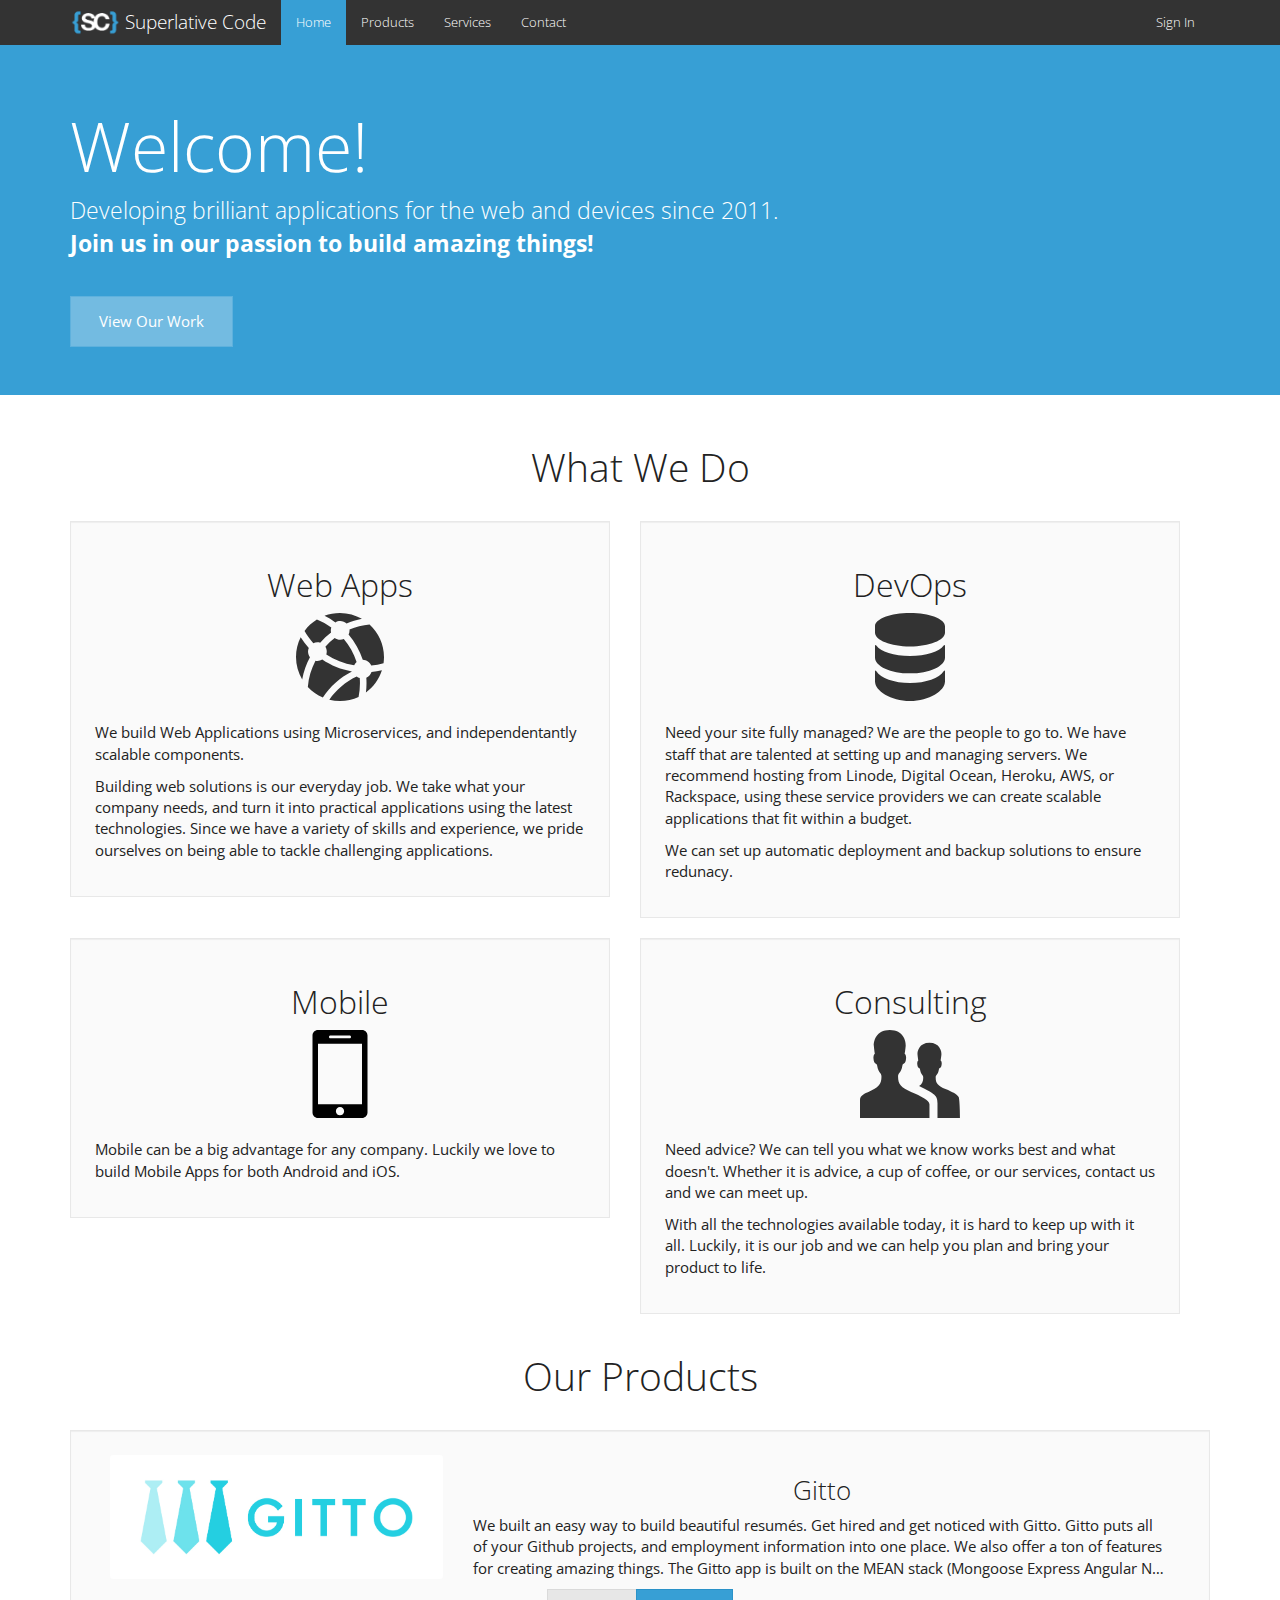
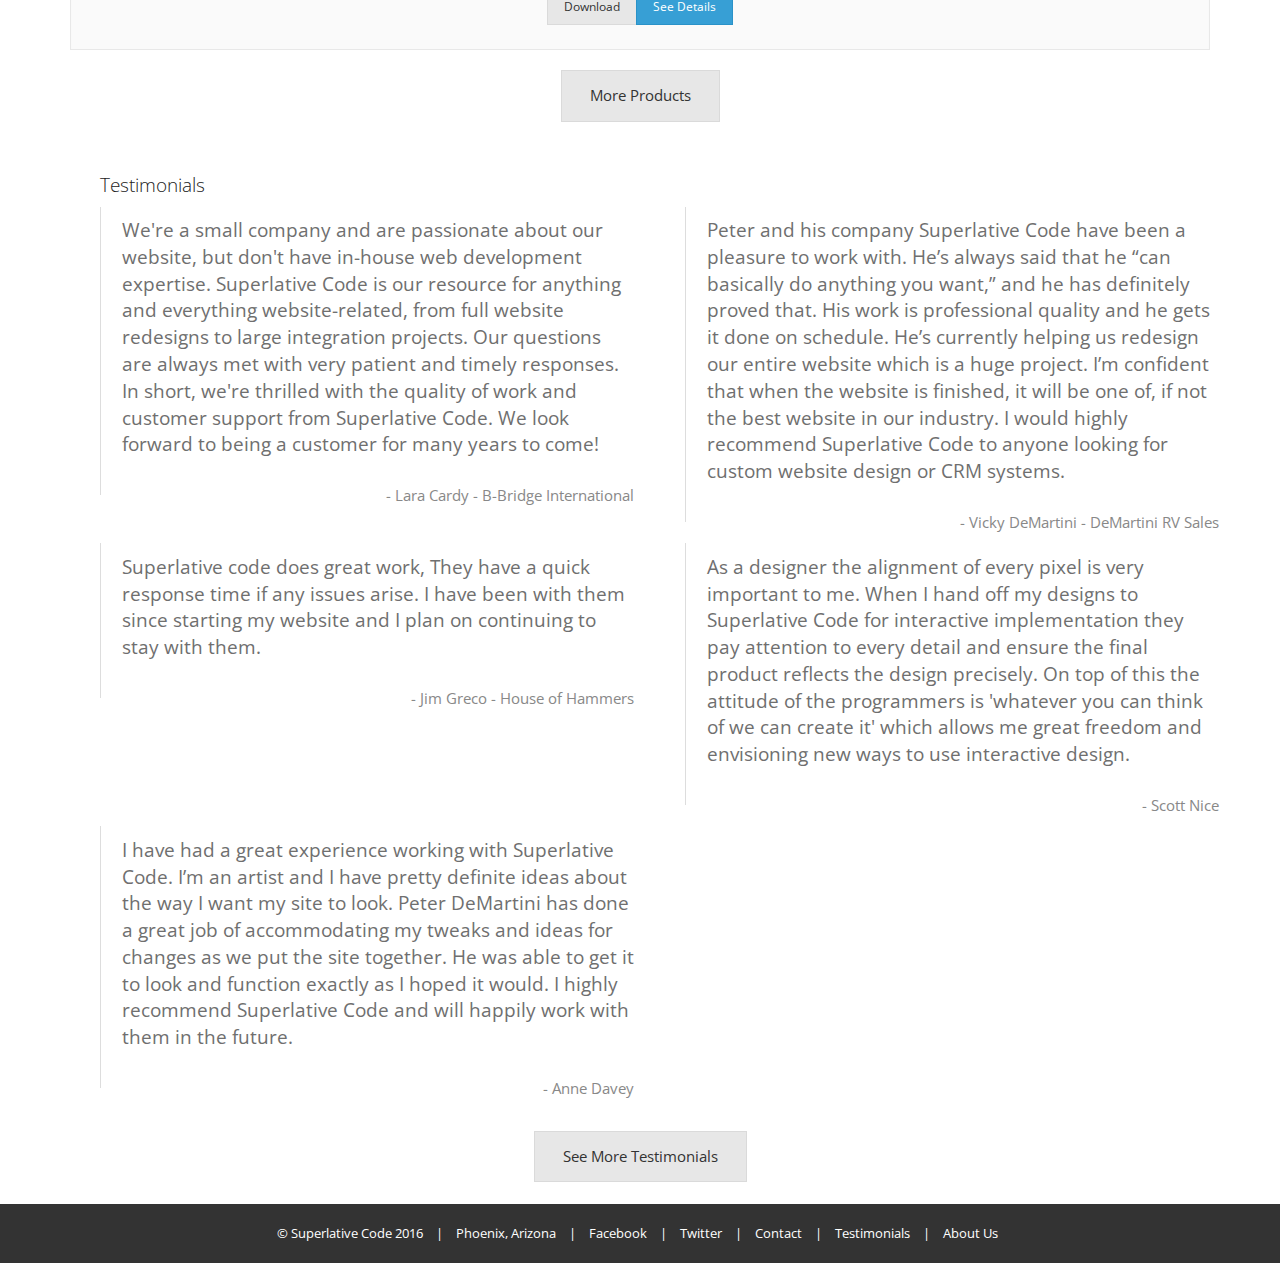
==== index.html @ 70eb0d3c "transfer from old" ====
<!doctype html>
<head>
<script type="text/javascript">var _sf_startpt=(new Date()).getTime()</script>
<meta charset="utf-8">
<title> SC | Developer | Phoenix AZ</title>
<meta name="viewport" content="width=device-width, initial-scale=1.0">
<meta name="description" content="Web application developer based out of Phoenix, AZ. Build full stack applications in Node.js and PHP.">
<meta name="author" content="Superlative Code | Peter DeMartini">
<link rel="stylesheet" type="text/css" href="themes/sc2/css/ekko-lightbox.min.css" media="screen"/>
<link rel="stylesheet" type="text/css" href="assets/css/highlight.min.css" media="screen"/>
<link rel="stylesheet" type="text/css" href="themes/sc2/css/bootstrap.css" media="screen"/>
<link rel="stylesheet" type="text/css" href="themes/sc2/css/main.css" media="screen"/>
<link rel="stylesheet" type="text/css" href="themes/sc2/css/font-awesome.css" media="screen"/>
<link rel="stylesheet" type="text/css" href="themes/sc2/screen.css" media="screen"/>
<link rel="shortcut icon" href="favicon.ico">
<style type="text/css">body{padding-top:40px;padding-bottom:0px;}</style>
</head>
<body>
<div class="navbar navbar-fixed-top navbar-default">
<div class="container">
<div class="navbar-header">
<button type="button" class="navbar-toggle" data-toggle="collapse" data-target=".navbar-collapse">
<span class="icon-bar"></span><span class="icon-bar"></span><span class="icon-bar"></span>
</button>
<a class="navbar-brand" href="index.html"><img class="nav-logo-sc" src="themes/sc2/images/nav-logo.png" width="50px"></a><a class="navbar-brand navbar-brand-text-sc" href="index.html">Superlative Code</a>
</div>
<div class="navbar-collapse collapse">
<ul class="nav navbar-nav">
<li class="active"><a href="index.html">Home</a></li>
<li><a href="products.html">Products</a></li>
<li><a href="services.html">Services</a></li>
<li><a href="contact.html">Contact</a></li>
</ul>
<span class="navbar-right">
<ul class="nav navbar-nav">
<li><a href="login.html">Sign In</a></li>
</ul>
</span>
</div>
 
</div>
</div>
<div class="jumbotron">
<div class="container">
<h1>Welcome!</h1>
<p>Developing brilliant applications for the web and devices since 2011.<br/><strong>Join us in our passion to build amazing things!</strong></p>
<br/><a href="work.html" class="btn btn-large btn-info">View Our Work</a> </div>
</div>
<div class="container">  
<div class="row">
<center>
<h1>What We Do</h1>
</center><br>
<div class="row container">
<div class="col-lg-6">
<div class="well well-lg">
<h2 class="text-center">Web Apps<br></h2>
<center>
<img src="themes/sc2/images/web.svg" alt="Web Application Development" width="88px" class="center-block">
</center><br>
<p>We build Web Applications using Microservices, and independentantly scalable components.</p>
<p>Building web solutions is our everyday job. We take what your company needs, and turn it into practical applications using the latest technologies. Since we have a variety of skills and experience, we pride ourselves on being able to tackle challenging applications.</p>
</div>
</div>
<div class="col-lg-6">
<div class="well well-lg">
<h2 class="text-center">DevOps<br></h2>
<center>
<img src="themes/sc2/images/server.svg">
</center><br>
<p>Need your site fully managed? We are the people to go to. We have staff that are talented at setting up and managing servers. We recommend hosting from Linode, Digital Ocean, Heroku, AWS, or Rackspace, using these service providers we can create scalable applications that fit within a budget.</p>
<p>We can set up automatic deployment and backup solutions to ensure redunacy.</p>
</div>
</div>
</div>
<div class="row container">
<div class="col-lg-6">
<div class="well well-lg">
<h2 class="text-center">Mobile<br></h2>
<center>
<img src="themes/sc2/images/mobile.svg" alt="PHP Application Development" width="88px" class="center-block">
</center><br>
<p>Mobile can be a big advantage for any company. Luckily we love to build Mobile Apps for both Android and iOS.</p>
</div>
</div>
<div class="col-lg-6">
<div class="well well-lg">
<h2 class="text-center">Consulting</h2>
<center>
<img src="themes/sc2/images/people.svg">
</center><br>
<p>Need advice? We can tell you what we know works best and what doesn't. Whether it is advice, a cup of coffee, or our services, contact us and we can meet up.</p>
<p>With all the technologies available today, it is hard to keep up with it all. Luckily, it is our job and we can help you plan and bring your product to life.</p>
</div>
</div>
</div>
</div>
<div class="row">
<div class="col-md-12">
<center>
<h1>Our Products</h1>
</center><br>
<div class="well well-lg">
<div class="col-md-4">
<a href="products/7/gitto.html" title="Gitto Logo">
<img src="uploads/images/123.jpg" alt="Gitto Logo" class="img-rounded img-responsive"/>
</a>
</div>
<div class="col-md-8 ">
<h3 class="text-center">Gitto</h3>
<p>We built an easy way to build beautiful resumés. Get hired and get noticed with Gitto. Gitto puts all of your Github projects, and employment information into one place. We also offer a ton of features for creating amazing things.
The Gitto app is built on the MEAN stack (Mongoose Express Angular N&hellip;</p>
</div>
<br>
<center>
<div class="btn-group">
<a href="http://superlativecode.com/products/download/7" class="btn btn-default btn-sm">Download</a>
<a href="products/7/gitto.html" class="btn btn-primary btn-sm">See Details</a>
</div>
</center>
</div>
<center>
<a class="btn btn-default" href="products.html">More Products</a>
</center><br>
<br>
</div>
</div>
<div class="container">
<div class="container">
<h4>Testimonials</h4>
<div class="row">
<div class="col-md-6">
<blockquote>
We're a small company and are passionate about our website, but don't have in-house web development expertise. Superlative Code is our resource for anything and everything website-related, from full website redesigns to large integration projects. Our questions are always met with very patient and timely responses. In short, we're thrilled with the quality of work and customer support from Superlative Code. We look forward to being a customer for many years to come!<br>
<br>
<span class="pull-right quote-name">- Lara Cardy - B-Bridge International</span>
</blockquote>
</div>
<div class="col-md-6">
<blockquote>
Peter and his company Superlative Code have been a pleasure to work with. He’s always said that he “can basically do anything you want,” and he has definitely proved that. His work is professional quality and he gets it done on schedule. He’s currently helping us redesign our entire website which is a huge project. I’m confident that when the website is finished, it will be one of, if not the best website in our industry. I would highly recommend Superlative Code to anyone looking for custom website design or CRM systems.<br>
<br>
<span class="pull-right quote-name">- Vicky DeMartini - DeMartini RV Sales</span>
</blockquote>
</div>
<div class="col-md-6">
<blockquote>
Superlative code does great work, They have a quick response time if any issues arise. I have been with them since starting my website and I plan on continuing to stay with them.<br>
<br>
<span class="pull-right quote-name">- Jim Greco - House of Hammers</span>
</blockquote>
</div>
<div class="col-md-6">
<blockquote>
As a designer the alignment of every pixel is very important to me. When I hand off my designs to Superlative Code for interactive implementation they pay attention to every detail and ensure the final product reflects the design precisely. On top of this the attitude of the programmers is 'whatever you can think of we can create it' which allows me great freedom and envisioning new ways to use interactive design.<br>
<br>
<span class="pull-right quote-name">- Scott Nice</span>
</blockquote>
</div>
<div class="col-md-6">
<blockquote>
I have had a great experience working with Superlative Code. I’m an artist and I have pretty definite ideas about the way I want my site to look. Peter DeMartini has done a great job of accommodating my tweaks and ideas for changes as we put the site together. He was able to get it to look and function exactly as I hoped it would. I highly recommend Superlative Code and will happily work with them in the future.<br>
<br>
<span class="pull-right quote-name">- Anne Davey</span>
</blockquote>
</div>
</div>
</div>
</div><br>
<center>
<a class="btn center btn-default" href="quotes.html">See More Testimonials</a>
</center><br>
</div>
</div>
<footer class="dark">
<div class="container">
<div class="row text-center">
<div class="col-md-12">
<ul class="list-unstyled list-inline">
<li>&copy; Superlative Code 2016</li>
<li>|</li>
<li>Phoenix, Arizona</li>
<li>|</li>
<li><a href="https://www.facebook.com/pages/Superlative-Code/153546214718358">Facebook</a></li>
<li>|</li>
<li><a href="https://twitter.com/SuperlativeCode">Twitter</a></li>
<li>|</li>
<li><a href="contact.html">Contact</a></li>
<li>|</li>
<li><a href="quotes.html">Testimonials</a></li>
<li>|</li>
<li><a href="contact.html">About Us</a></li>
</ul>
</div>
</div>
</div>
</footer>
<div id="debug"></div>
 
<script src="http://ajax.googleapis.com/ajax/libs/jquery/1.7.2/jquery.min.js"></script>
<script>window.jQuery || document.write('<script src="assets/js/jquery-1.7.2.min.js"><\/script>')</script>
 
<script type="text/javascript" src="themes/sc2/js/jquery.sharrre.min.js"></script>
<script type="text/javascript" src="themes/sc2/js/ekko-lightbox.min.js"></script>
<script type="text/javascript" src="themes/sc2/js/jquery.fittext.js"></script>
<script type="text/javascript" src="themes/sc2/js/bootstrap.min.js"></script>
<script type="text/javascript" src="assets/js/highlight.min.js"></script>
<script type="text/javascript" src="themes/sc2/js/public.js"></script>
<script type='text/javascript'>
$(document).ready(function(){


$(".dropdown-toggle").dropdown();$(".tooltips").tooltip();

});

</script>
<script>
  (function(i,s,o,g,r,a,m){i['GoogleAnalyticsObject']=r;i[r]=i[r]||function(){
  (i[r].q=i[r].q||[]).push(arguments)},i[r].l=1*new Date();a=s.createElement(o),
  m=s.getElementsByTagName(o)[0];a.async=1;a.src=g;m.parentNode.insertBefore(a,m)
  })(window,document,'script','//www.google-analytics.com/analytics.js','ga');

  ga('create', 'UA-24667430-1', 'superlativecode.com');
  ga('send', 'pageview');

</script>
<script type="text/javascript">
  var _sf_async_config = { uid: 54419, domain: 'superlativecode.com', useCanonical: true };
  (function() {
    function loadChartbeat() {
      window._sf_endpt = (new Date()).getTime();
      var e = document.createElement('script');
      e.setAttribute('language', 'javascript');
      e.setAttribute('type', 'text/javascript');
      e.setAttribute('src','//static.chartbeat.com/js/chartbeat.js');
      document.body.appendChild(e);
    };
    var oldonload = window.onload;
    window.onload = (typeof window.onload != 'function') ?
      loadChartbeat : function() { oldonload(); loadChartbeat(); };
  })();
</script>
</body>
</html>
---- assets/css/highlight.min.css ----
.hljs{display:block;padding:.5em;}.hljs,.hljs-subst,.hljs-tag .hljs-title,.lisp .hljs-title,.clojure .hljs-built_in,.nginx .hljs-title{color:black}.hljs-string,.hljs-title,.hljs-constant,.hljs-parent,.hljs-tag .hljs-value,.hljs-rules .hljs-value,.hljs-rules .hljs-value .hljs-number,.hljs-preprocessor,.hljs-pragma,.haml .hljs-symbol,.ruby .hljs-symbol,.ruby .hljs-symbol .hljs-string,.hljs-aggregate,.hljs-template_tag,.django .hljs-variable,.smalltalk .hljs-class,.hljs-addition,.hljs-flow,.hljs-stream,.bash .hljs-variable,.apache .hljs-tag,.apache .hljs-cbracket,.tex .hljs-command,.tex .hljs-special,.erlang_repl .hljs-function_or_atom,.asciidoc .hljs-header,.markdown .hljs-header,.coffeescript .hljs-attribute{color:#428bca}.smartquote,.hljs-comment,.hljs-annotation,.hljs-template_comment,.diff .hljs-header,.hljs-chunk,.asciidoc .hljs-blockquote,.markdown .hljs-blockquote{color:#888}.hljs-number,.hljs-date,.hljs-regexp,.hljs-literal,.hljs-hexcolor,.smalltalk .hljs-symbol,.smalltalk .hljs-char,.go .hljs-constant,.hljs-change,.lasso .hljs-variable,.makefile .hljs-variable,.asciidoc .hljs-bullet,.markdown .hljs-bullet,.asciidoc .hljs-link_url,.markdown .hljs-link_url{color:#080}.hljs-label,.hljs-javadoc,.ruby .hljs-string,.hljs-decorator,.hljs-filter .hljs-argument,.hljs-localvars,.hljs-array,.hljs-attr_selector,.hljs-important,.hljs-pseudo,.hljs-pi,.haml .hljs-bullet,.hljs-doctype,.hljs-deletion,.hljs-envvar,.hljs-shebang,.apache .hljs-sqbracket,.nginx .hljs-built_in,.tex .hljs-formula,.erlang_repl .hljs-reserved,.hljs-prompt,.asciidoc .hljs-link_label,.markdown .hljs-link_label,.vhdl .hljs-attribute,.clojure .hljs-attribute,.asciidoc .hljs-attribute,.lasso .hljs-attribute,.coffeescript .hljs-property,.hljs-phony{color:#88F}.hljs-keyword,.hljs-id,.hljs-title,.hljs-built_in,.hljs-aggregate,.css .hljs-tag,.hljs-javadoctag,.hljs-phpdoc,.hljs-yardoctag,.smalltalk .hljs-class,.hljs-winutils,.bash .hljs-variable,.apache .hljs-tag,.go .hljs-typename,.tex .hljs-command,.asciidoc .hljs-strong,.markdown .hljs-strong,.hljs-request,.hljs-status{font-weight:bold}.asciidoc .hljs-emphasis,.markdown .hljs-emphasis{font-style:italic}.nginx .hljs-built_in{font-weight:normal}.coffeescript .javascript,.javascript .xml,.lasso .markup,.tex .hljs-formula,.xml .javascript,.xml .vbscript,.xml .css,.xml .hljs-cdata{opacity:.5}
---- themes/sc2/css/main.css ----
html{background-color:#333;}body{background-color:#fff;}footer.dark{background-color:#333;color:#fff;padding-top:20px;padding-bottom:10px;font-size:10pt;}footer.dark a{color:#fff;}footer.dark a:hover{color:#fff;}section{background-color:#fafafa;padding-top:25px;padding-bottom:25px;margin-top:25px;margin-bottom:25px;}section .well{background-color:#fff;}blockquote{text-align:left;}.quote-name{font-size:11pt;color:#888;}.nav-logo-sc{margin-top:-5px;}.navbar-brand-text-sc{padding-left:5px;}.jumbotron{background-color:#379fd5;color:#fff;}.jumbo-link a{color:#abd6ed;}.jumbo-link a:hover{color:#e1f0f7;}.about-us h1{font-size:25pt!important;}.about-us p{font-size:12pt!important;}.blog-footer{color:#888;}.comments blockquote{font-size:12pt;}.comments ul{list-style-type:none;list-style:none;}.media-body{padding:8px;}#blog-search .form-control{display:inline-block;width:145px;}.pd-5{padding:5px;}.pd-10{padding:10px;}.pd-20{padding:20px;}
---- themes/sc2/screen.css ----
#login{margin:20px auto;padding:19px 29px 14px;max-width:300px;border:1px solid #e5e5e5;-webkit-border-radius:5px;-moz-border-radius:5px;border-radius:5px;background-color:#fff;-webkit-box-shadow:0 1px 2px rgba(0,0,0,0.05);-moz-box-shadow:0 1px 2px rgba(0,0,0,0.05);box-shadow:0 1px 2px rgba(0,0,0,0.05);}#login h2{margin-bottom:10px;font-size:31.5px;line-height:40px;}#profile-form .form-group{margin-bottom:2px;}#register form,#register .alert{display:block;margin:0 auto;max-width:500px;}#tag_cloud{max-width:500px;}#site-title img{margin-top:-5px;}label .required{color:red;}.subtitle{color:gray;}.q{padding:0 5px;color:#000;}.push-right50{margin-left:50px;}.pricing-table th,.pricing-table td{text-align:center!important;}.page-title{margin-bottom:20px;padding-bottom:10px;border-bottom:1px solid #eee;}.help-block{clear:both;padding:10px;}#strength{margin:6px;}#profile-form{display:block;margin:0 auto;}#profile-form .form-group{margin-left:0;}.form-actions{padding-top:10px;}.img-bordered{border:2px solid #eee;}#comments ul{list-style:none;}#comments>.comments{margin-left:0;padding-left:0;}#comments .comment{margin-bottom:0;border-top:1px solid #eee;border-right:1px solid #eee;border-bottom:1px solid #eee;font-size:14px!important;}.tech-lbl{margin:10px;font-weight:400;font-size:16px;line-height:2;}#share-it{display:inline-table;margin-left:-50px;}.sharrre{margin:10px 0 0 50px;float:left;}.sharrre .box a:hover{text-decoration:none;}.sharrre .count{color:#525b67;display:block;font-size:18px;font-weight:700;line-height:40px;height:40px;position:relative;text-align:center;width:70px;-webkit-border-radius:4px;-moz-border-radius:4px;border-radius:4px;border:1px solid #b2c6cc;background:#fbfbfb;background:-moz-linear-gradient(top,#fbfbfb 0%,#f6f6f6 100%);background:-webkit-gradient(linear,left top,left bottom,color-stop(0%,#fbfbfb),color-stop(100%,#f6f6f6));background:-webkit-linear-gradient(top,#fbfbfb 0%,#f6f6f6 100%);background:-o-linear-gradient(top,#fbfbfb 0%,#f6f6f6 100%);background:-ms-linear-gradient(top,#fbfbfb 0%,#f6f6f6 100%);background:linear-gradient(top,#fbfbfb 0%,#f6f6f6 100%);filter:progid:DXImageTransform.Microsoft.gradient(startColorstr='#fbfbfb',endColorstr='#f6f6f6',GradientType=0);}.sharrre .count:before,.sharrre .count:after{content:'';display:block;position:absolute;left:49%;width:0;height:0;}.sharrre .count:before{border:solid 7px transparent;border-top-color:#b2c6cc;margin-left:-7px;bottom:-14px;}.sharrre .count:after{border:solid 6px transparent;margin-left:-6px;bottom:-12px;border-top-color:#fbfbfb;}.sharrre .share{color:#FFF;display:block;font-size:12px;font-weight:700;height:30px;line-height:30px;margin-top:8px;padding:0;text-align:center;text-decoration:none;width:70px;-webkit-border-radius:4px;-moz-border-radius:4px;border-radius:4px;}#twitter .share{text-shadow:1px 0 0 #0077be;filter:dropshadow(color=#0077be,offx=1,offy=0);border:1px solid #0075c5;background:#26c3eb;background:-moz-linear-gradient(top,#26c3eb 0%,#26b3e6 50%,#00a2e1 51%,#0080d6 100%);background:-webkit-gradient(linear,left top,left bottom,color-stop(0%,#26c3eb),color-stop(50%,#26b3e6),color-stop(51%,#00a2e1),color-stop(100%,#0080d6));background:-webkit-linear-gradient(top,#26c3eb 0%,#26b3e6 50%,#00a2e1 51%,#0080d6 100%);background:-o-linear-gradient(top,#26c3eb 0%,#26b3e6 50%,#00a2e1 51%,#0080d6 100%);background:-ms-linear-gradient(top,#26c3eb 0%,#26b3e6 50%,#00a2e1 51%,#0080d6 100%);background:linear-gradient(top,#26c3eb 0%,#26b3e6 50%,#00a2e1 51%,#0080d6 100%);filter:progid:DXImageTransform.Microsoft.gradient(startColorstr='#26c3eb',endColorstr='#0080d6',GradientType=0);box-shadow:0 1px 4px #DDDDDD,0 1px 0 #5cd3f1 inset;}#facebook .share{text-shadow:1px 0 0 #26427e;filter:dropshadow(color=#26427e,offx=1,offy=0);border:1px solid #24417c;background:#5582c9;background:-moz-linear-gradient(top,#5582c9 0%,#33539a 100%);background:-webkit-gradient(linear,left top,left bottom,color-stop(0%,#5582c9),color-stop(100%,#33539a));background:-webkit-linear-gradient(top,#5582c9 0%,#33539a 100%);background:-o-linear-gradient(top,#5582c9 0%,#33539a 100%);background:-ms-linear-gradient(top,#5582c9 0%,#33539a 100%);background:linear-gradient(top,#5582c9 0%,#33539a 100%);filter:progid:DXImageTransform.Microsoft.gradient(startColorstr='#5582c9',endColorstr='#33539a',GradientType=0);box-shadow:0 1px 4px #DDDDDD,0 1px 0 #80a1d6 inset;}#googleplus .share{text-shadow:1px 0 0 #222;filter:dropshadow(color=#222,offx=1,offy=0);border:1px solid #262626;background:#6d6d6d;background:-moz-linear-gradient(top,#6d6d6d 0%,#434343 100%);background:-webkit-gradient(linear,left top,left bottom,color-stop(0%,#6d6d6d),color-stop(100%,#434343));background:-webkit-linear-gradient(top,#6d6d6d 0%,#434343 100%);background:-o-linear-gradient(top,#6d6d6d 0%,#434343 100%);background:-ms-linear-gradient(top,#6d6d6d 0%,#434343 100%);background:linear-gradient(top,#6d6d6d 0%,#434343 100%);filter:progid:DXImageTransform.Microsoft.gradient(startColorstr='#6d6d6d',endColorstr='#434343',GradientType=0);box-shadow:0 1px 4px #DDDDDD,0 1px 0 #929292 inset;}
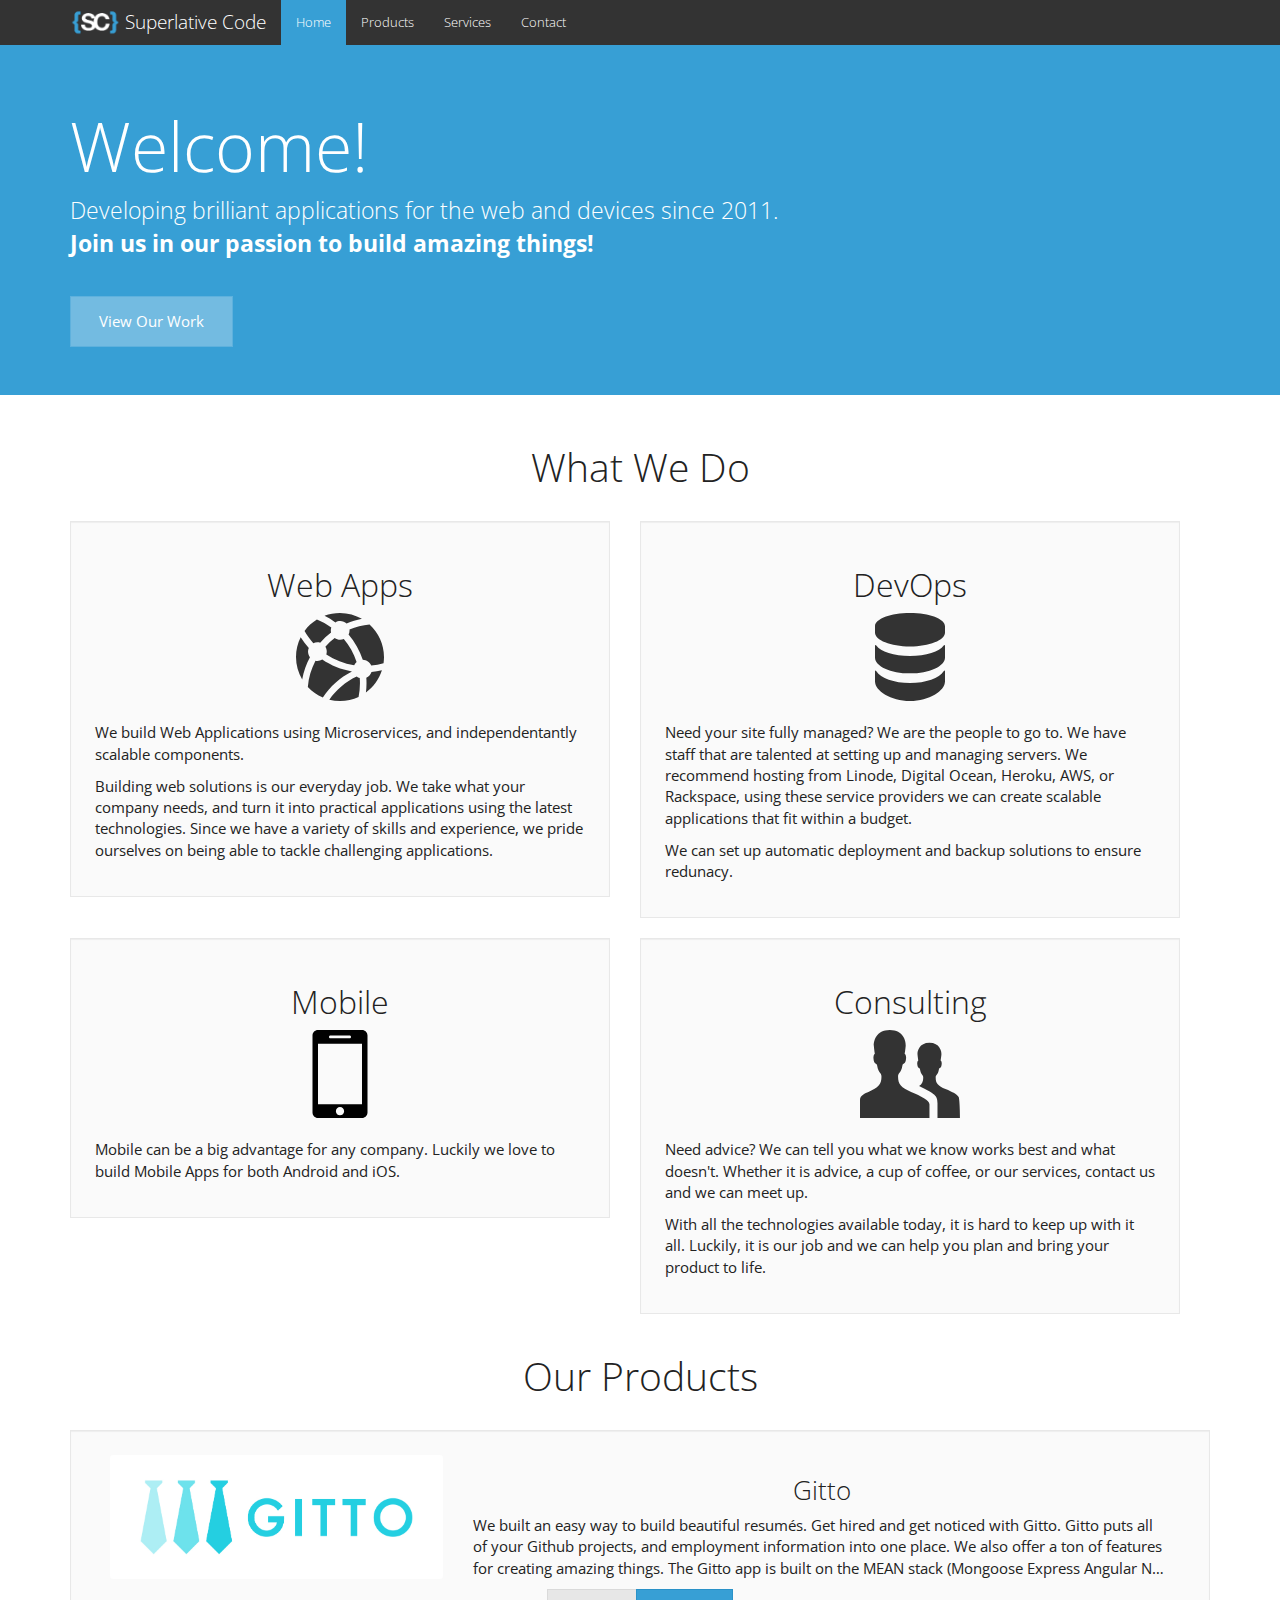
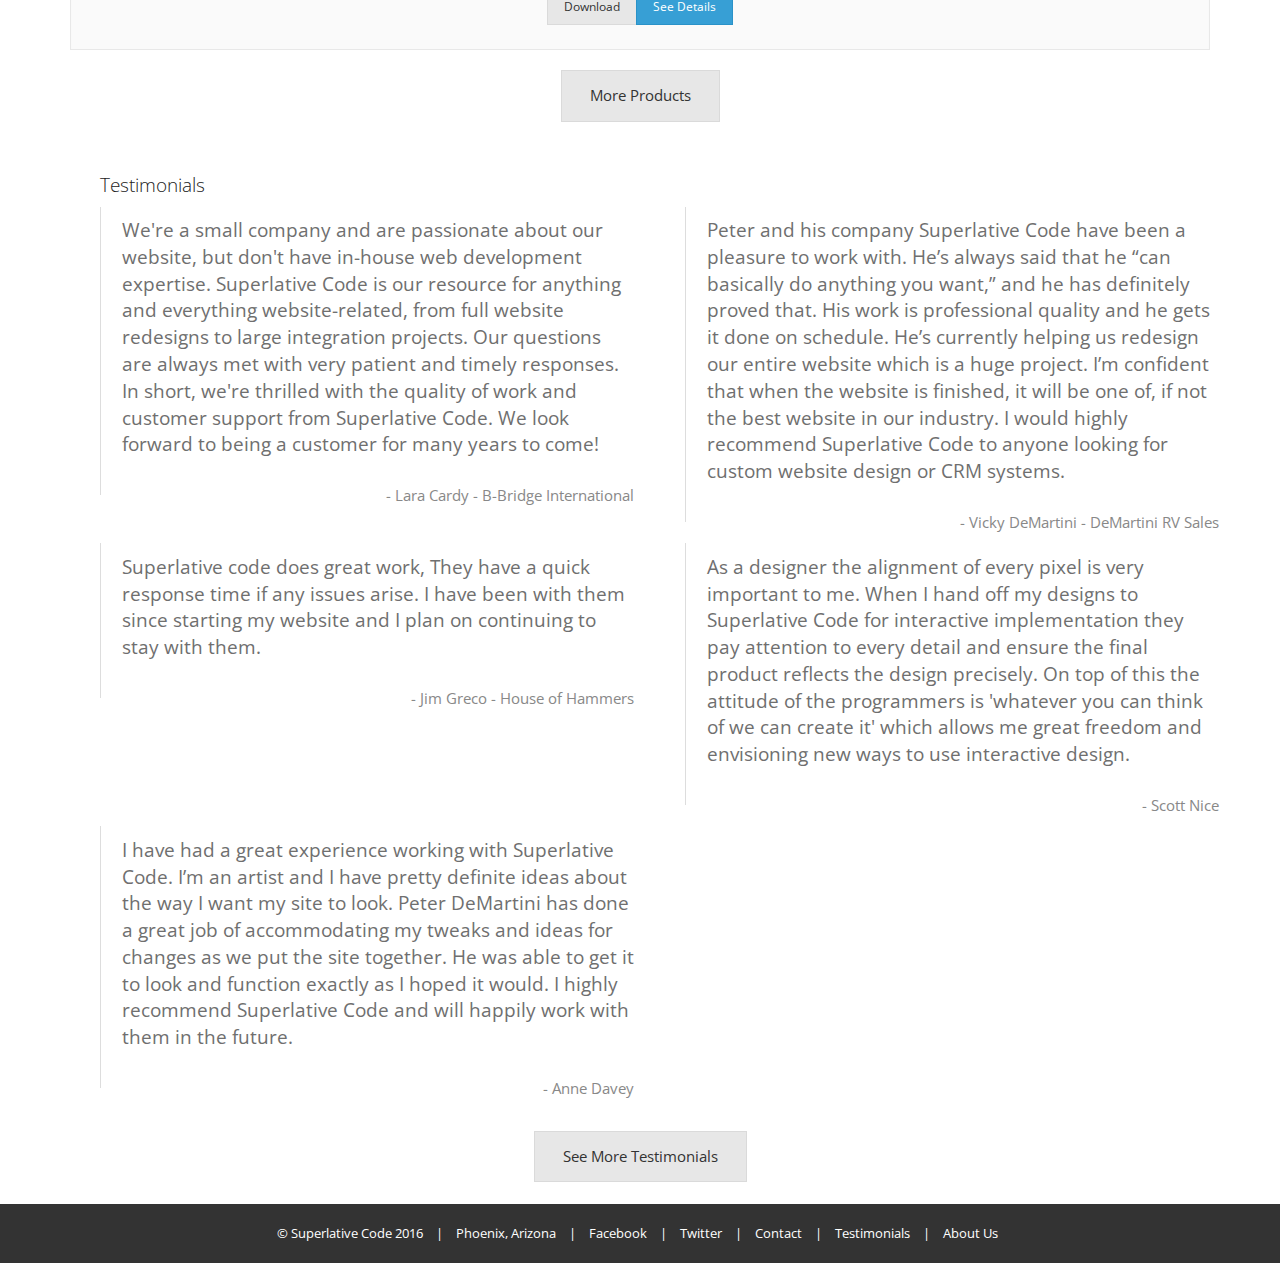
==== commit b5ffc2a7: "made static" ====
--- a/index.html
+++ b/index.html
@@ -33,12 +33,9 @@
 <li><a href="contact.html">Contact</a></li>
 </ul>
 <span class="navbar-right">
-<ul class="nav navbar-nav">
-<li><a href="login.html">Sign In</a></li>
-</ul>
 </span>
 </div>
- 
+
 </div>
 </div>
 <div class="jumbotron">
@@ -47,7 +44,7 @@
 <p>Developing brilliant applications for the web and devices since 2011.<br/><strong>Join us in our passion to build amazing things!</strong></p>
 <br/><a href="work.html" class="btn btn-large btn-info">View Our Work</a> </div>
 </div>
-<div class="container">  
+<div class="container">
 <div class="row">
 <center>
 <h1>What We Do</h1>
@@ -197,10 +194,10 @@
 </div>
 </footer>
 <div id="debug"></div>
- 
+
 <script src="http://ajax.googleapis.com/ajax/libs/jquery/1.7.2/jquery.min.js"></script>
 <script>window.jQuery || document.write('<script src="assets/js/jquery-1.7.2.min.js"><\/script>')</script>
- 
+
 <script type="text/javascript" src="themes/sc2/js/jquery.sharrre.min.js"></script>
 <script type="text/javascript" src="themes/sc2/js/ekko-lightbox.min.js"></script>
 <script type="text/javascript" src="themes/sc2/js/jquery.fittext.js"></script>
